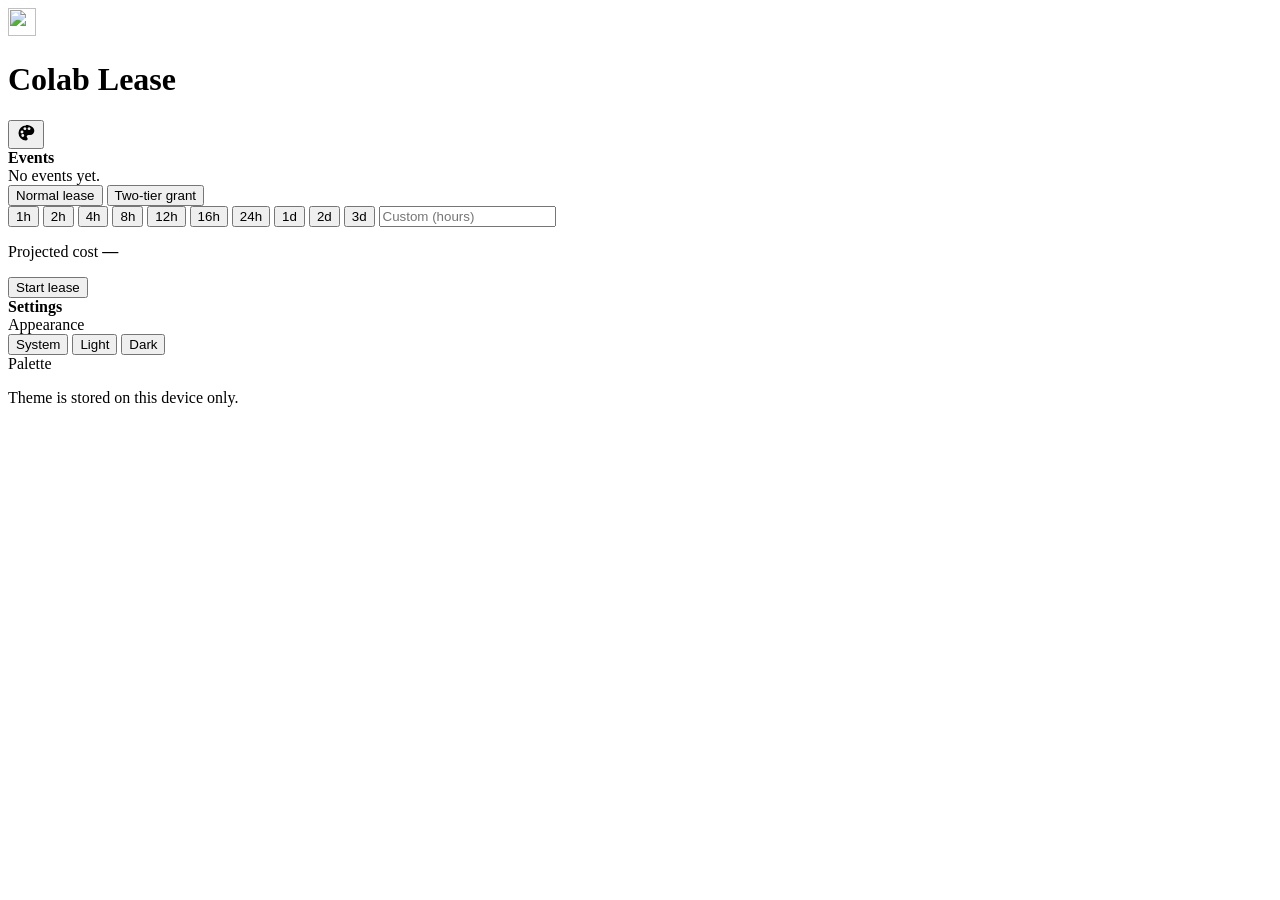
==== ui/static/index.html @ 7f58f6be "Viewer themes: four palettes x system/light/dark, palette-icon toggle Implements the approved themes" ====
<!DOCTYPE html>
<html lang="en">
<head>
<meta charset="utf-8">
<meta name="viewport" content="width=device-width, initial-scale=1">
<title>Colab Lease</title>
<script>
/* Theme boot: resolve the saved palette + mode onto <html> before
 * first paint. Stored on-device only; the server never sees it.
 * data-mode holds the RESOLVED mode (light|dark). */
(function () {
  var palette = "olive", mode = "system";
  try {
    palette = localStorage.getItem("lease-ui-palette") || "olive";
    mode = localStorage.getItem("lease-ui-mode") || "system";
  } catch (e) { /* storage unavailable: defaults */ }
  if (["olive", "colab", "google", "teal"].indexOf(palette) < 0) palette = "olive";
  if (["system", "light", "dark"].indexOf(mode) < 0) mode = "system";
  var resolved = mode === "system"
    ? (window.matchMedia("(prefers-color-scheme: dark)").matches ? "dark" : "light")
    : mode;
  document.documentElement.setAttribute("data-palette", palette);
  document.documentElement.setAttribute("data-mode", resolved);
})();
</script>
<link rel="icon" type="image/svg+xml" href="/static/colab-icon.svg">
<link rel="icon" type="image/png" sizes="192x192" href="/static/colab-icon-192.png">
<link rel="apple-touch-icon" sizes="180x180" href="/static/colab-icon-180.png">
<link rel="stylesheet" href="/static/theme.css">
<link rel="stylesheet" href="/static/app.css">
</head>
<body>
<main class="page">
  <header class="topbar">
    <div class="brand">
      <img class="brand-icon" src="/static/colab-icon.svg" alt="" width="28" height="28">
      <h1>Colab Lease</h1>
    </div>
    <div class="topbar-actions">
      <div class="theme-anchor">
        <button id="theme-btn" class="icon-btn" type="button" aria-haspopup="true" aria-expanded="false" title="Theme" aria-label="Theme">
          <svg viewBox="0 0 24 24" width="20" height="20" fill="currentColor" aria-hidden="true"><path d="M12 3a9 9 0 1 0 0 18c1.1 0 2-.9 2-2 0-.55-.22-1.05-.59-1.41-.37-.37-.58-.86-.58-1.34 0-1.1.9-2 2-2H17a4.99 4.99 0 0 0 5-5c0-3.87-4.48-7-10-7Zm-5 9.5A1.75 1.75 0 1 1 8.75 10 1.76 1.76 0 0 1 7 12.5Zm3.5-4A1.75 1.75 0 1 1 12.25 6 1.76 1.76 0 0 1 10.5 8.5Zm5 0A1.75 1.75 0 1 1 17.25 6 1.76 1.76 0 0 1 15.5 8.5ZM8.13 16.75A1.75 1.75 0 1 1 9.88 15a1.76 1.76 0 0 1-1.75 1.75Z"/></svg>
        </button>
        <div id="theme-menu" class="theme-menu card" hidden>
          <div class="lab">Mode</div>
          <div class="seg" id="theme-mode-seg">
            <button type="button" data-tmode="system">System</button>
            <button type="button" data-tmode="light">Light</button>
            <button type="button" data-tmode="dark">Dark</button>
          </div>
          <div class="lab">Palette</div>
          <div id="theme-palette-list"></div>
        </div>
      </div>
      <span id="balance-chip" class="chip ok num" hidden>Balance — CU</span>
    </div>
  </header>
  <p id="notice" class="notice" hidden></p>

  <div id="degraded" class="card degraded" hidden>
    <b>Lease server unreachable</b>
    <p class="kvline">The panel can’t reach the lease server on this machine.
      Any running lease is unaffected — its deadline is enforced whether or not
      this page loads. The panel never shows stale state as live.</p>
    <div class="degraded-actions">
      <button id="retry-btn" class="primary" type="button">Try again</button>
      <button id="restart-btn" class="ghost" type="button">Restart lease server</button>
    </div>
  </div>

  <div id="layout" class="layout">
    <div class="col-main">
      <section id="slot-leases">
        <div id="grant-card"></div>
        <div id="lease-cards" class="cards"></div>
      </section>
      <section id="slot-events">
        <div class="card">
          <b>Events</b>
          <div id="event-list">
            <div class="event muted">No events yet.</div>
          </div>
        </div>
      </section>
    </div>
    <div class="col-rail">
      <section id="slot-budget">
        <div id="budget-card"></div>
      </section>
      <section id="slot-control">
        <div class="card">
          <div class="seg" role="tablist">
            <button id="mode-normal" class="selected" type="button">Normal lease</button>
            <button id="mode-grant" type="button">Two-tier grant</button>
          </div>

          <div id="normal-controls">
            <div id="profile-specs" class="spec-list"></div>
            <div class="chips" id="normal-presets">
              <button type="button" data-hours="1">1h</button>
              <button type="button" data-hours="2">2h</button>
              <button type="button" data-hours="4">4h</button>
              <button type="button" data-hours="8" class="selected">8h</button>
              <button type="button" data-hours="12">12h</button>
              <button type="button" data-hours="16">16h</button>
              <button type="button" data-hours="24">24h</button>
              <button type="button" data-hours="24">1d</button>
              <button type="button" data-hours="48">2d</button>
              <button type="button" data-hours="72">3d</button>
              <input id="normal-custom" class="custom" type="number" min="0.25" step="0.25" placeholder="Custom (hours)">
            </div>
            <p class="projected">Projected cost <strong id="normal-projected" class="num">—</strong></p>
            <button id="start-btn" class="primary block" type="button">Start lease</button>
          </div>

          <div id="grant-controls" hidden>
            <div id="grant-form">
              <div id="burst-specs" class="spec-list"></div>
              <div class="chips" id="grant-presets">
                <button type="button" data-hours="1">1h</button>
                <button type="button" data-hours="2">2h</button>
                <button type="button" data-hours="4">4h</button>
                <button type="button" data-hours="8" class="selected">8h</button>
                <button type="button" data-hours="12">12h</button>
                <button type="button" data-hours="16">16h</button>
                <button type="button" data-hours="24">24h</button>
                <button type="button" data-hours="24">1d</button>
                <button type="button" data-hours="48">2d</button>
                <button type="button" data-hours="72">3d</button>
                <input id="grant-custom" class="custom" type="number" min="0.25" step="0.25" placeholder="Custom (hours)">
              </div>
              <button id="grant-btn" class="primary block" type="button">Start grant</button>
            </div>
            <div id="grant-active" hidden>
              <p class="kvline">Grant active until <strong id="grant-until" class="num">—</strong>.
                The lobby is held by the standing duty; revoke from the grant card.</p>
            </div>
          </div>
        </div>
      </section>
      <section id="slot-settings">
        <div class="card">
          <b>Settings</b>
          <div class="lab settings-lab">Appearance</div>
          <div class="seg" id="settings-mode-seg">
            <button type="button" data-tmode="system">System</button>
            <button type="button" data-tmode="light">Light</button>
            <button type="button" data-tmode="dark">Dark</button>
          </div>
          <div class="lab settings-lab">Palette</div>
          <div id="settings-palette-list"></div>
          <p class="kvline muted">Theme is stored on this device only.</p>
        </div>
      </section>
    </div>
  </div>
</main>
<script src="/static/app.js"></script>
</body>
</html>
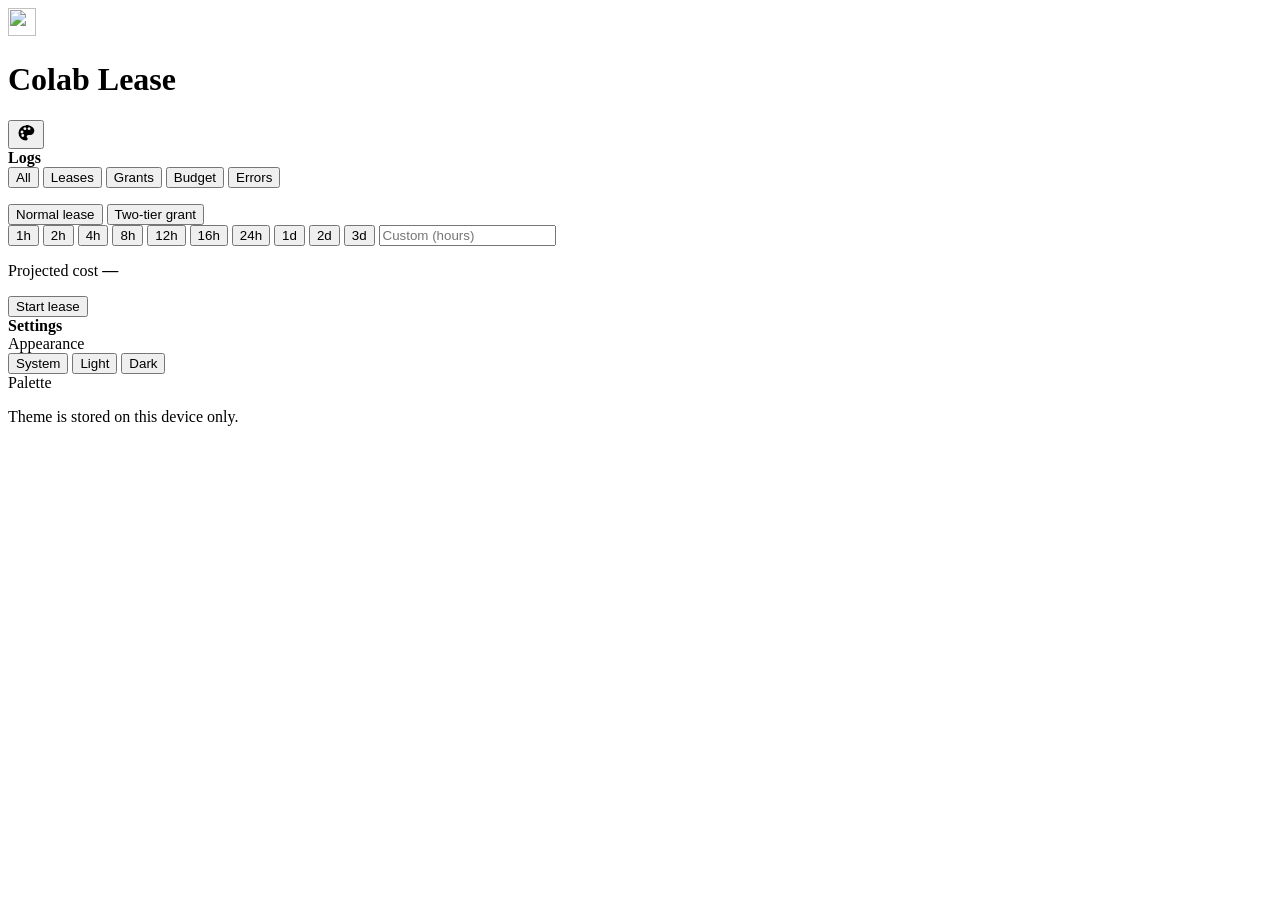
==== commit 5f5e26f8: "Logs: timeline over the outbox contract, closed vocabulary Recommitted clean (the earlier logs commi" ====
--- a/ui/static/index.html
+++ b/ui/static/index.html
@@ -76,10 +76,19 @@
       </section>
       <section id="slot-events">
         <div class="card">
-          <b>Events</b>
-          <div id="event-list">
-            <div class="event muted">No events yet.</div>
+          <div class="logs-head">
+            <b>Logs</b>
           </div>
+          <div id="logs-legend" class="logs-legend"></div>
+          <div class="chips logs-filters" id="logs-filters">
+            <button type="button" data-lfilter="all">All</button>
+            <button type="button" data-lfilter="leases">Leases</button>
+            <button type="button" data-lfilter="grants">Grants</button>
+            <button type="button" data-lfilter="budget">Budget</button>
+            <button type="button" data-lfilter="errors">Errors</button>
+          </div>
+          <div id="logs-body"></div>
+          <p id="logs-foot" class="kvline muted"></p>
         </div>
       </section>
     </div>
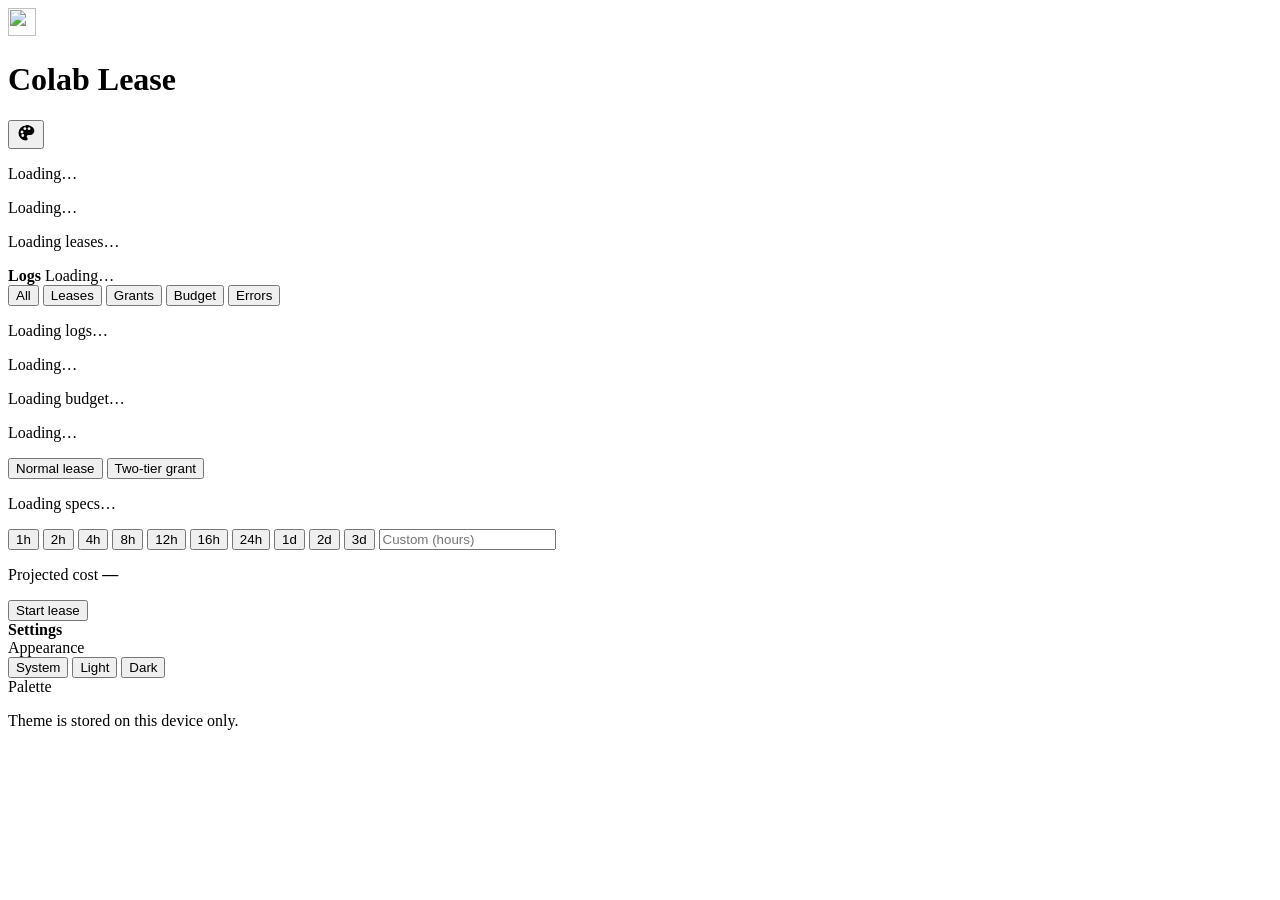
==== commit decc19d9: "Progressive section loading: state read split into portions end to end Core: state() composes five p" ====
--- a/ui/static/index.html
+++ b/ui/static/index.html
@@ -61,7 +61,8 @@
     <b>Lease server unreachable</b>
     <p class="kvline">The panel can’t reach the lease server on this machine.
       Any running lease is unaffected — its deadline is enforced whether or not
-      this page loads. The panel never shows stale state as live.</p>
+      this page loads. Sections that already loaded keep their last data,
+      labeled with its age.</p>
     <div class="degraded-actions">
       <button id="retry-btn" class="primary" type="button">Try again</button>
       <button id="restart-btn" class="ghost" type="button">Restart lease server</button>
@@ -71,13 +72,16 @@
   <div id="layout" class="layout">
     <div class="col-main">
       <section id="slot-leases">
+        <p class="part-status" data-part-status="grant">Loading…</p>
         <div id="grant-card"></div>
-        <div id="lease-cards" class="cards"></div>
+        <p class="part-status" data-part-status="records">Loading…</p>
+        <div id="lease-cards" class="cards"><p class="kvline muted">Loading leases…</p></div>
       </section>
       <section id="slot-events">
         <div class="card">
           <div class="logs-head">
             <b>Logs</b>
+            <span class="part-status inline" data-part-status="logs">Loading…</span>
           </div>
           <div id="logs-legend" class="logs-legend"></div>
           <div class="chips logs-filters" id="logs-filters">
@@ -87,24 +91,26 @@
             <button type="button" data-lfilter="budget">Budget</button>
             <button type="button" data-lfilter="errors">Errors</button>
           </div>
-          <div id="logs-body"></div>
+          <div id="logs-body"><p class="kvline muted">Loading logs…</p></div>
           <p id="logs-foot" class="kvline muted"></p>
         </div>
       </section>
     </div>
     <div class="col-rail">
       <section id="slot-budget">
-        <div id="budget-card"></div>
+        <p class="part-status" data-part-status="budget">Loading…</p>
+        <div id="budget-card"><div class="card"><p class="kvline muted">Loading budget…</p></div></div>
       </section>
       <section id="slot-control">
         <div class="card">
+          <p class="part-status" data-part-status="specs">Loading…</p>
           <div class="seg" role="tablist">
             <button id="mode-normal" class="selected" type="button">Normal lease</button>
             <button id="mode-grant" type="button">Two-tier grant</button>
           </div>
 
           <div id="normal-controls">
-            <div id="profile-specs" class="spec-list"></div>
+            <div id="profile-specs" class="spec-list"><p class="kvline muted">Loading specs…</p></div>
             <div class="chips" id="normal-presets">
               <button type="button" data-hours="1">1h</button>
               <button type="button" data-hours="2">2h</button>
@@ -124,7 +130,7 @@
 
           <div id="grant-controls" hidden>
             <div id="grant-form">
-              <div id="burst-specs" class="spec-list"></div>
+              <div id="burst-specs" class="spec-list"><p class="kvline muted">Loading specs…</p></div>
               <div class="chips" id="grant-presets">
                 <button type="button" data-hours="1">1h</button>
                 <button type="button" data-hours="2">2h</button>
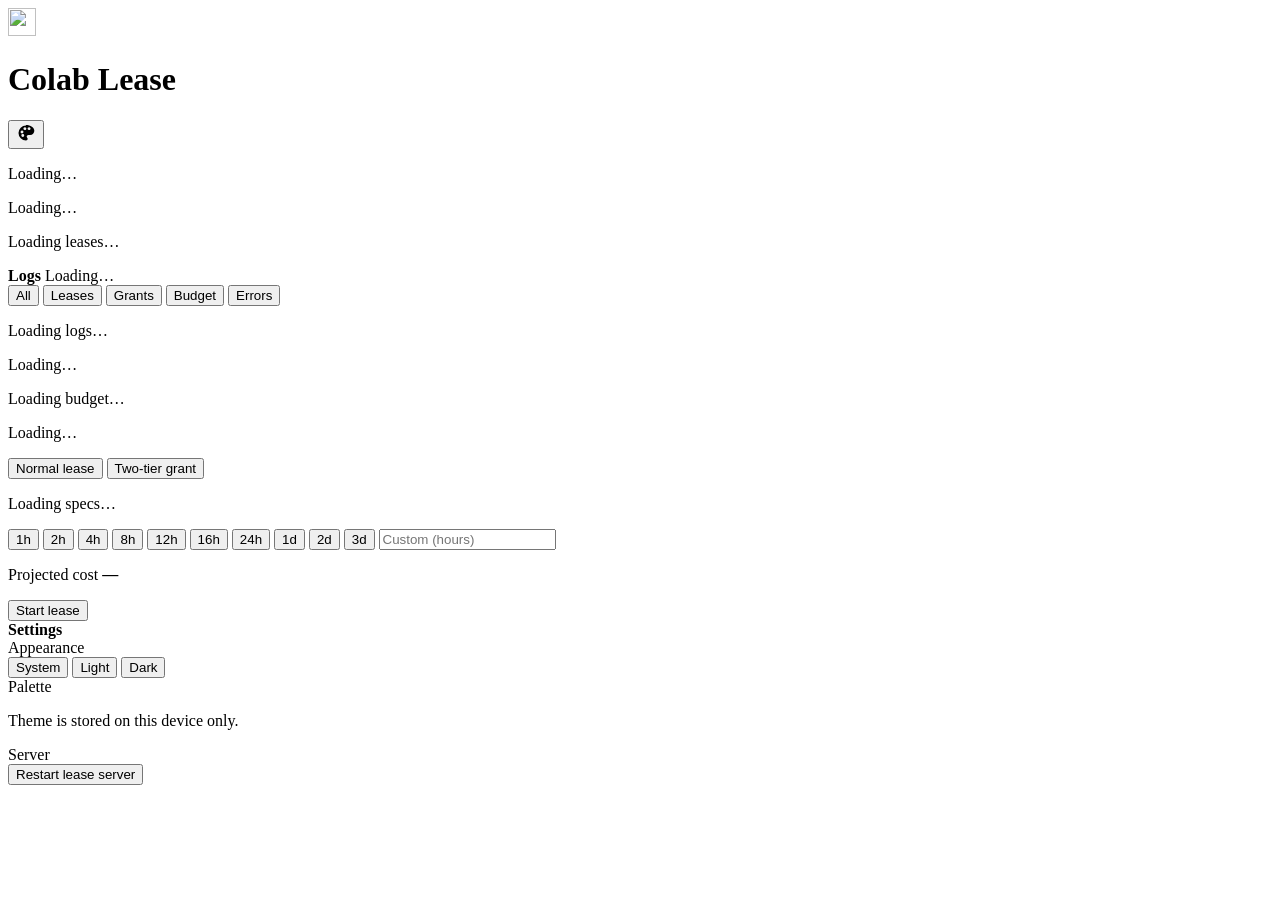
==== commit cfecaee6: "Panel: Restart lease server also in Settings" ====
--- a/ui/static/index.html
+++ b/ui/static/index.html
@@ -165,6 +165,8 @@
           <div class="lab settings-lab">Palette</div>
           <div id="settings-palette-list"></div>
           <p class="kvline muted">Theme is stored on this device only.</p>
+          <div class="lab settings-lab">Server</div>
+          <button id="settings-restart-btn" class="ghost" type="button">Restart lease server</button></p>
         </div>
       </section>
     </div>
